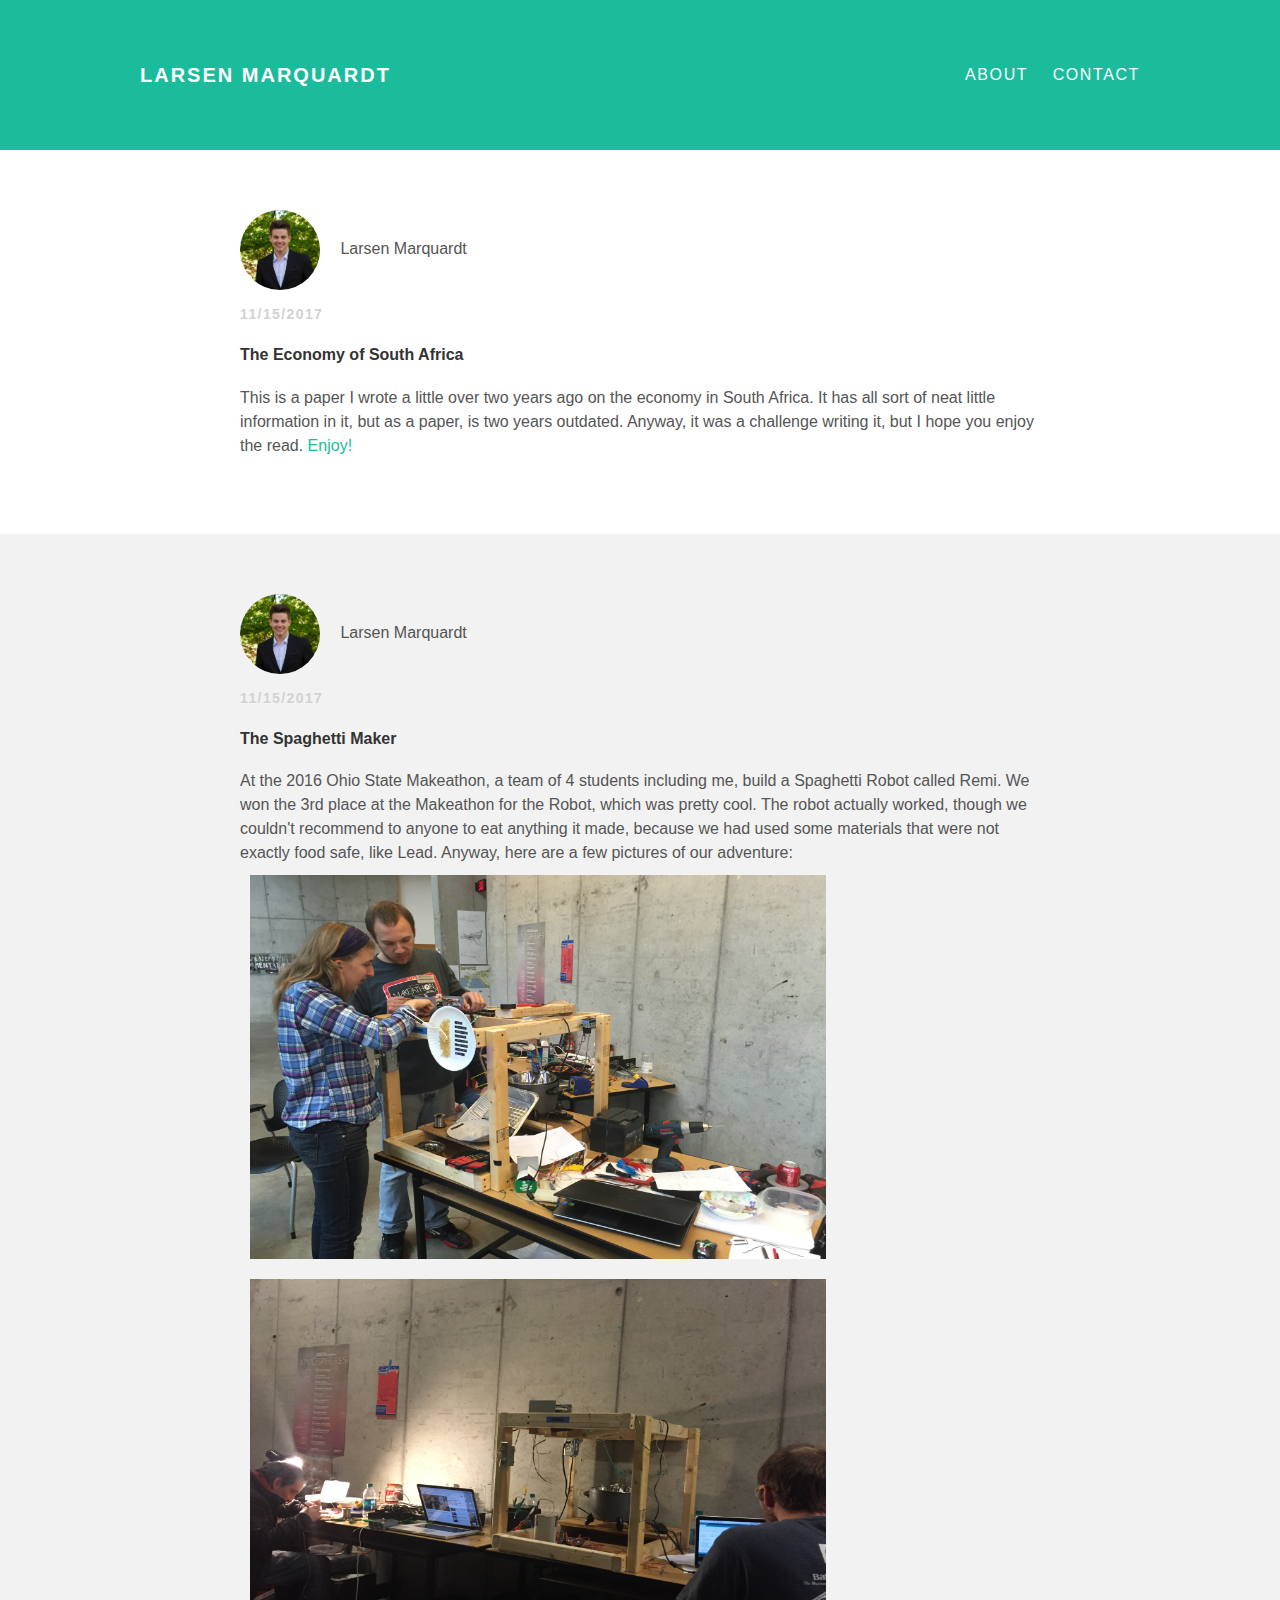
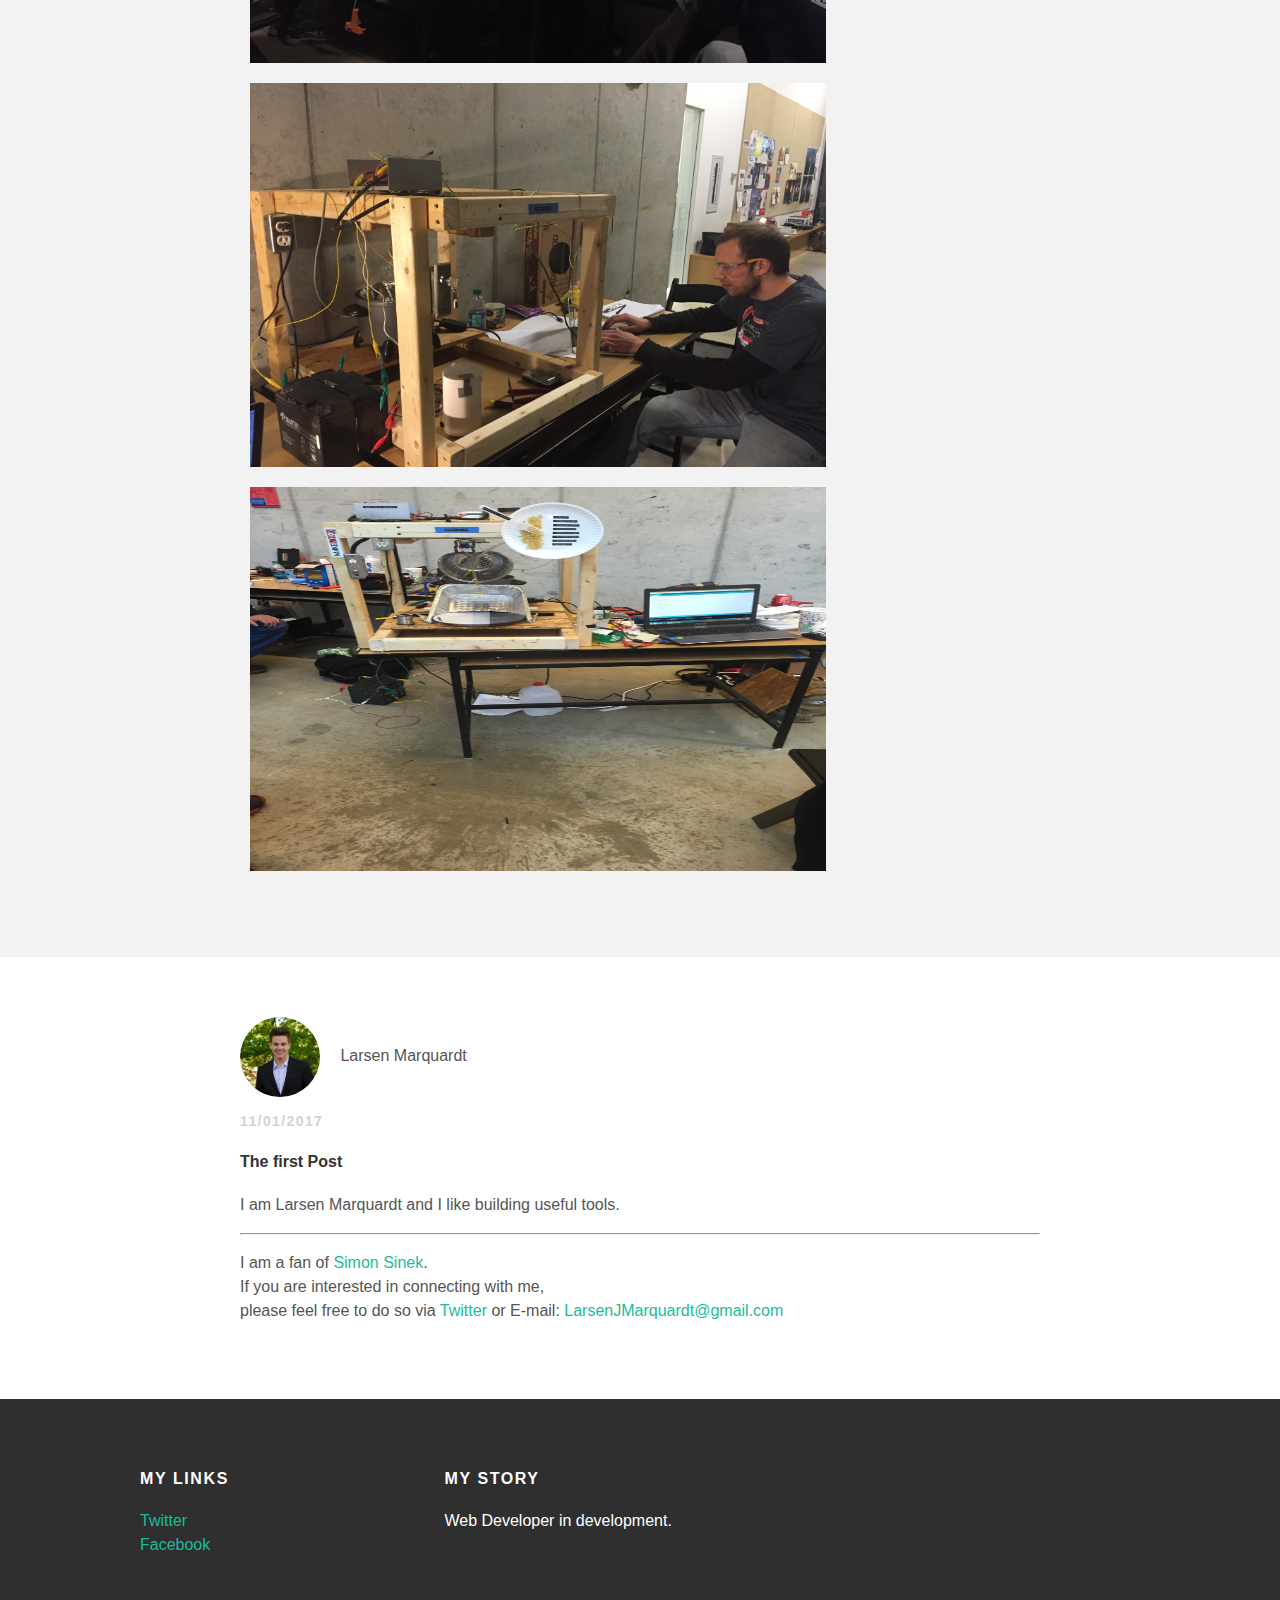
==== index.html @ 668aeb0d "Uploaded website 1.0" ====
<!Doctype html>
<html lang="en-US">
  <head>
    <link rel="stylesheet" type="text/css" href="styles.css">
    <title>Larsen Marquardt</title>
  </head>
  <body>
    <div id="header">
      <div class="container">
        <a id="header-title" href="index.html">Larsen Marquardt</a>
        <ul id="header-nav">
          <li> <a href="about.html">About</a></li>
          <li> <a href="mailto:LarsenJMarquardt@gmail.com?Subject=Hello%20friend"
                    target="_top">Contact</a></li>
        </ul>
      </div>
    </div>
    <div id="content">
        <div class="post-container">
          <div class="post">
            <div class="post-author">
              <img src="larsenjmarquardt.jpg">
              <span>Larsen Marquardt</span>
            </div>
            <!-- Just a comment, that this is just the beginning. ;) -->
            <p class="post-date">11/15/2017</p>
            <h4>The Economy of South Africa</h4>
            <div class="post-content">
                    <p>This is a paper I wrote a little over two years ago on the economy in South Africa.
                      It has all sort of neat little information in it, but as a paper, is two years outdated.
                      Anyway, it was a challenge writing it, but I hope you enjoy the read.
                      <a href="CountryPaperSouthAfrica.pdf" target="_blank">Enjoy!</a>
                    </p>
                </div>
              </div>
          </div>
        </div>
     <div id="content">
        <div class="post-container">
          <div class="post">
              <div class="post-author">
              <img src="larsenjmarquardt.jpg">
              <span>Larsen Marquardt</span>
            </div>
            <div class="post-image">
            <!-- Just a comment, that this is just the beginning. ;) -->
            <p class="post-date">11/15/2017</p>
            <h4>The Spaghetti Maker</h4>
            <div class="post-content">
                    <p>At the 2016 Ohio State Makeathon, a team of 4 students including me, build a Spaghetti Robot called Remi.
                      We won the 3rd place at the Makeathon for the Robot, which was pretty cool.
                      The robot actually worked, though we couldn't recommend to anyone to eat anything it made, because
                      we had used some materials that were not exactly food safe, like Lead.
                      Anyway, here are a few pictures of our adventure:
                      <img src="Remy1.jpg">
                      <img src="Remy2.jpg">
                      <img src="Remy3.jpg">
                      <img src="Remy4.jpg">
                    </p>
                </div>
              </div>
            </div>
          </div>
        </div>
        </div>
    <div id="content">
      <div class="post-container">
        <div class="post">
          <div class="post-author">
            <img src="larsenjmarquardt.jpg">
            <span>Larsen Marquardt</span>
          </div>
          <!-- The First Post -->
          <p class="post-date">11/01/2017</p>
          <h4>The first Post</h4>
          <div class="post-content">
                  <p>I am Larsen Marquardt and I like building
                  useful tools.</p>
                  <hr>
            <p>I am a fan of <a href="https://startwithwhy.com/" target="_blank">Simon Sinek</a>.<br>
                    If you are interested in connecting with me,<br> please feel free
                    to do so via <a href="https://twitter.com/LarsenMarquardt" target="_blank">Twitter</a>
                    or E-mail: <a href="mailto:LarsenJMarquardt@gmail.com?Subject=Hello%20friend"
                    target="_top">LarsenJMarquardt@gmail.com</a>
                  </p>
              </div>
            </div>
        </div>
      </div>
    <div id="footer">
      <div class="container">
        <div class="column">
          <h4>My Links</h4>
          <p>
            <a href="https://twitter.com/LarsenMarquardt" target="_blank">Twitter</a>
            <br>
            <a href="https://facebook.com/Larsen.Marquardt" target="_blank">Facebook</a>
          </p>
        </div>
        <div class="column">
          <h4>My Story</h4>
          <p>Web Developer in development.</p>
        </div>
      </div>
    </div>
  </body>
</html>
---- styles.css ----
@import url(http://fonts.googleapis.com/
css?family=Montserrat:400,700);

#header {
  background-color: #1abc9c;
  height: 150px;
  line-height: 150px;
}

#header a {
  color: white;
  text-decoloration: none;
  text-transform: uppercase;
  letter-spacing: 0.1em;
}

#header a:hover {
  color: #222;
}

#header-title {
  display: block;
  float: left;
  font-size: 20px;
  font-weight: bold;
}
#header-nav {
  display: block;
  float: right;
  margin-top: 0;
}
#header-nav li{
  display: inline;
  padding-left: 20px;
}

.container {
  max-width: 1000px;
  margin: 0 auto;
}

#content:nth-child(odd) {
    background-color: #f2f2f2;
}

body {
  color: #555;
  margin: 0;

  font-family: 'Montserrat', sans-serif;
}

/* for images in the blog post */
.post-image img {
  padding: 10px;
  height: 24em;
  width: 36em;
  vertical-align: middle;
}

/*makes the images round*/
.post-author img,
.about-author img {
  border-radius: 50%;
}
/*for blog images*/
.post-author img{
  height: 5em;
  width: 5em;
  vertical-align: middle;
}
/* for about image*/
.about-author img{
  width: 32em;
  height: 32em;
  vertical-align: middle;
}

.post-author span {
  margin-left: 16px;
}

.post-date {
  color: #D2D2D2;

  font-size: 14px;
  font-weight: bold;
  text-transform: uppercase;
  letter-spacing: 0.1em;
} 

#footer {
  background-color: #2f2f2f;
  padding: 50px 0;
}

#footer h4 {
  color: white;
  text-transform: uppercase;
  letter-spacing: 0.1em;
}

#footer p {
  color: white;
}

.column {
  min-width: 300px;
  display: inline-block;
  vertical-align: top;
}

a {
  color: #1abc9c;
  text-decoration: none;
}

a:hover {
  color: #F6A623;
}

.post, .about {
  max-width: 800px;
  margin: 0 auto;
  padding: 60px 0;
}

.about {
  text-align: center;
}

h1, h2, h3, h4 {
  color: #333;
}

p {
  line-height: 1.5;
}
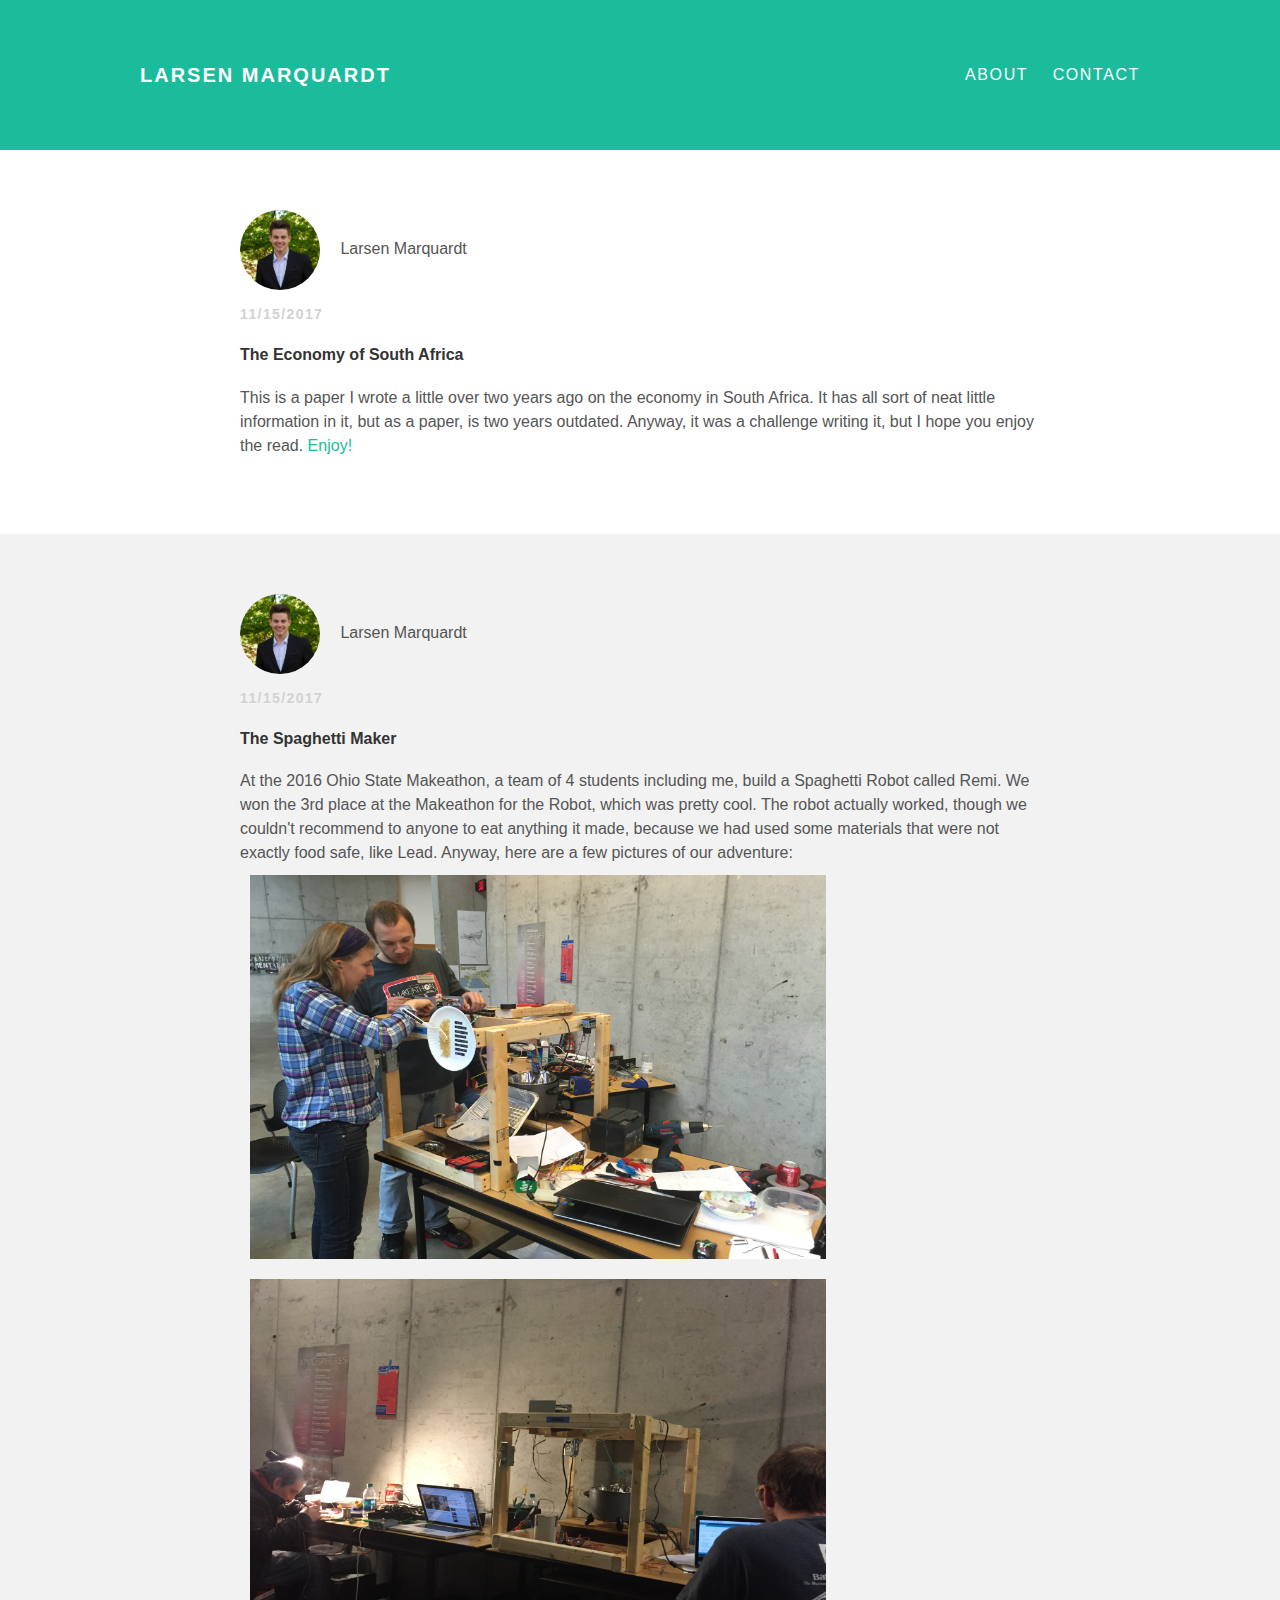
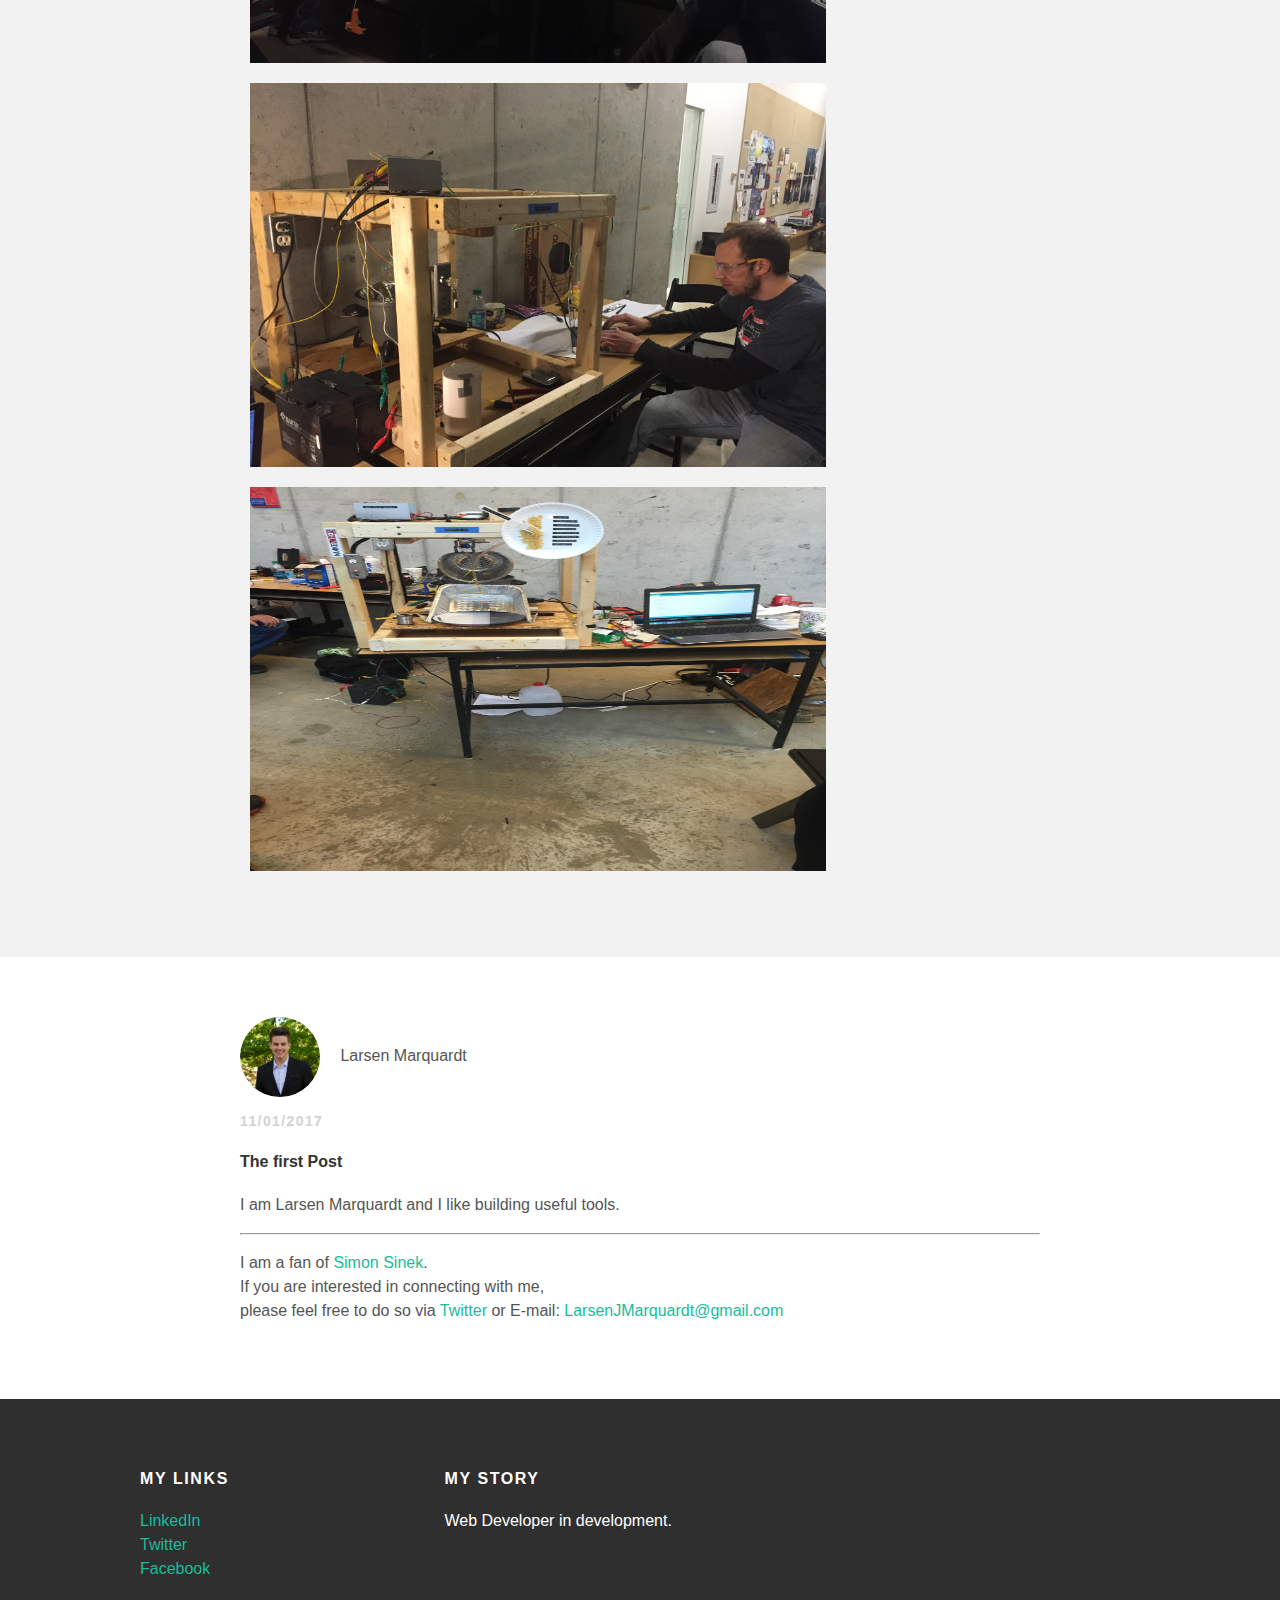
==== commit 76990158: "Update index.html" ====
--- a/index.html
+++ b/index.html
@@ -11,7 +11,7 @@
         <ul id="header-nav">
           <li> <a href="about.html">About</a></li>
           <li> <a href="mailto:LarsenJMarquardt@gmail.com?Subject=Hello%20friend"
-                    target="_top">Contact</a></li>
+                    target="_blank">Contact</a></li>
         </ul>
       </div>
     </div>
@@ -92,6 +92,8 @@
         <div class="column">
           <h4>My Links</h4>
           <p>
+            <a href="https://www.linkedin.com/in/larsen-marquardt/" target="_blank">LinkedIn</a>
+            <br>
             <a href="https://twitter.com/LarsenMarquardt" target="_blank">Twitter</a>
             <br>
             <a href="https://facebook.com/Larsen.Marquardt" target="_blank">Facebook</a>
